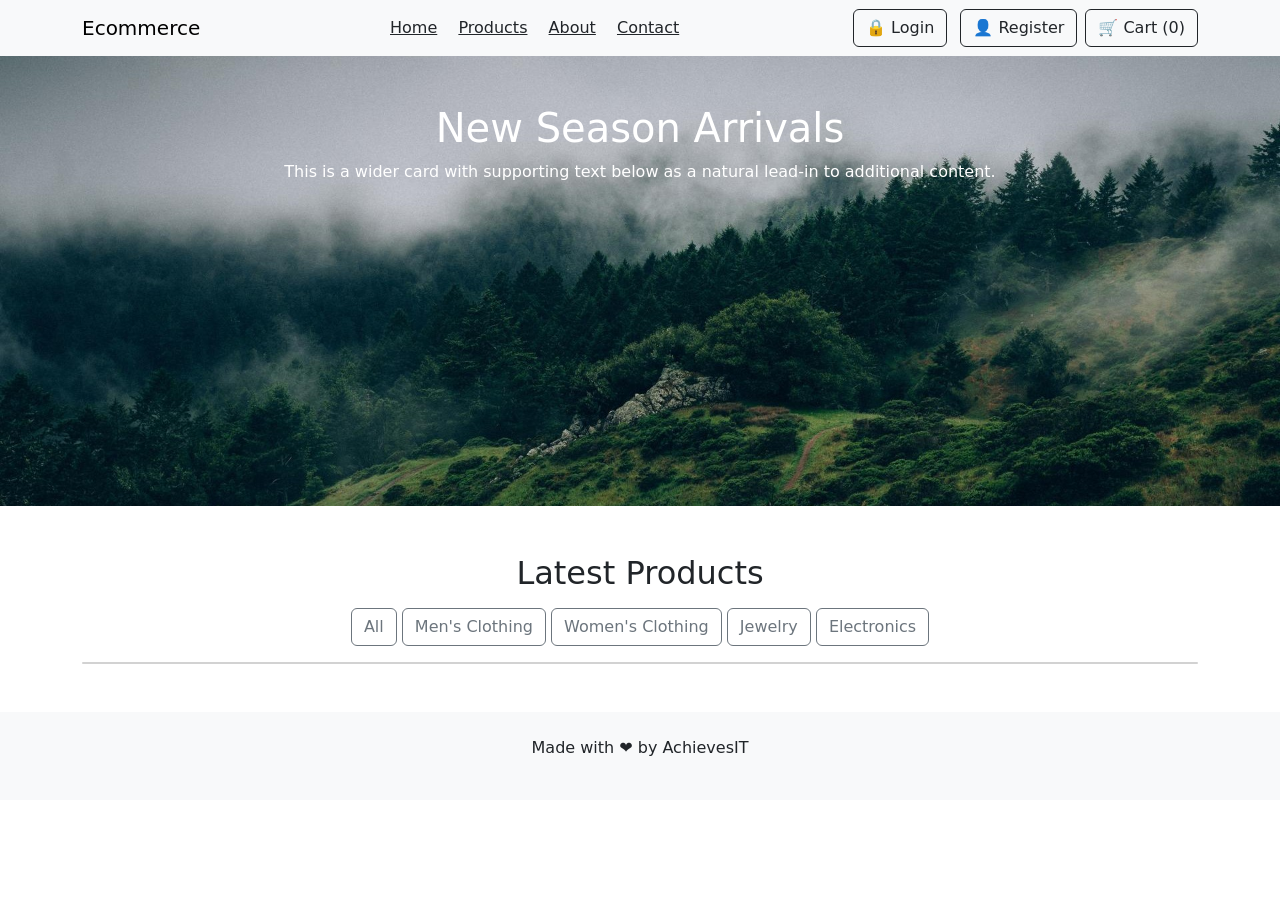
==== index.html @ f3ec0b37 "index page modifications" ====
<!DOCTYPE html>
<html lang="en">
<head>
    <meta charset="UTF-8">
    <meta name="viewport" content="width=device-width, initial-scale=1.0">
    <title>Ecommerce</title>
    <link rel="stylesheet" href="https://cdn.jsdelivr.net/npm/bootstrap@5.3.0/dist/css/bootstrap.min.css">
    <style>
        .jumbotron {
            background-image: url('main.png.jpg'); 
            background-size: cover; 
            background-position: center;
            color: white; 
            height: 50vh; 
        }
    </style>
</head>
<body>
    <a href="Login page.html"></a>
    <nav class="navbar navbar-expand-lg navbar-light bg-light">
        <div class="container">
            <a class="navbar-brand" href="#">Ecommerce</a>
            <button class="navbar-toggler" type="button" data-bs-toggle="collapse" data-bs-target="#navbarNav">
                <span class="navbar-toggler-icon"></span>
            </button>
            <div>
                <a href="index.html" class="mx-2 text-dark">Home</a>
                <a href="Product.html" class="mx-2 text-dark">Products</a>
                <a href="About Us.html" class="mx-2 text-dark">About</a>
                <a href="Contact us.html" class="mx-2 text-dark">Contact</a>
            </div>
            <div>
                <a href="Login.html" <button class="btn btn-outline-dark me-2">&#128274; Login</button></a>
                <a href="Register.html"<button class="btn btn-outline-dark me-2">&#128100; Register</button>
                <a href="cart.html"<button class="btn btn-outline-dark">&#128722; Cart (0)</button></a>
             </div>
        </div>
    </nav>

    <header class="jumbotron text-center main.png.jpg text-white p-5">
        <h1>New Season Arrivals</h1>
        <p>This is a wider card with supporting text below as a natural lead-in to additional content.</p>
    </header>

    <div class="container my-5">
        <h2 class="text-center">Latest Products</h2>
        <div class="text-center my-3">
            <button class="btn btn-outline-secondary" id="all">All</button>
            <button class="btn btn-outline-secondary" id="men">Men's Clothing</button>
            <button class="btn btn-outline-secondary" id="women">Women's Clothing</button>
            <button class="btn btn-outline-secondary" id="jewelery">Jewelry</button>
            <button class="btn btn-outline-secondary" id="Electronics">Electronics</button>
        </div>
        
        <div class="card" style="display: flex;" >
            <div class="row"></div>
        </div>
      
        </div>


    <footer class="text-center py-4 bg-light">
        <p>Made with ❤️ by AchievesIT</p>
    </footer>

    <script src="https://cdn.jsdelivr.net/npm/bootstrap@5.3.0/dist/js/bootstrap.bundle.min.js"></script>
    <script src="index.js"></script>
</body>
</html>
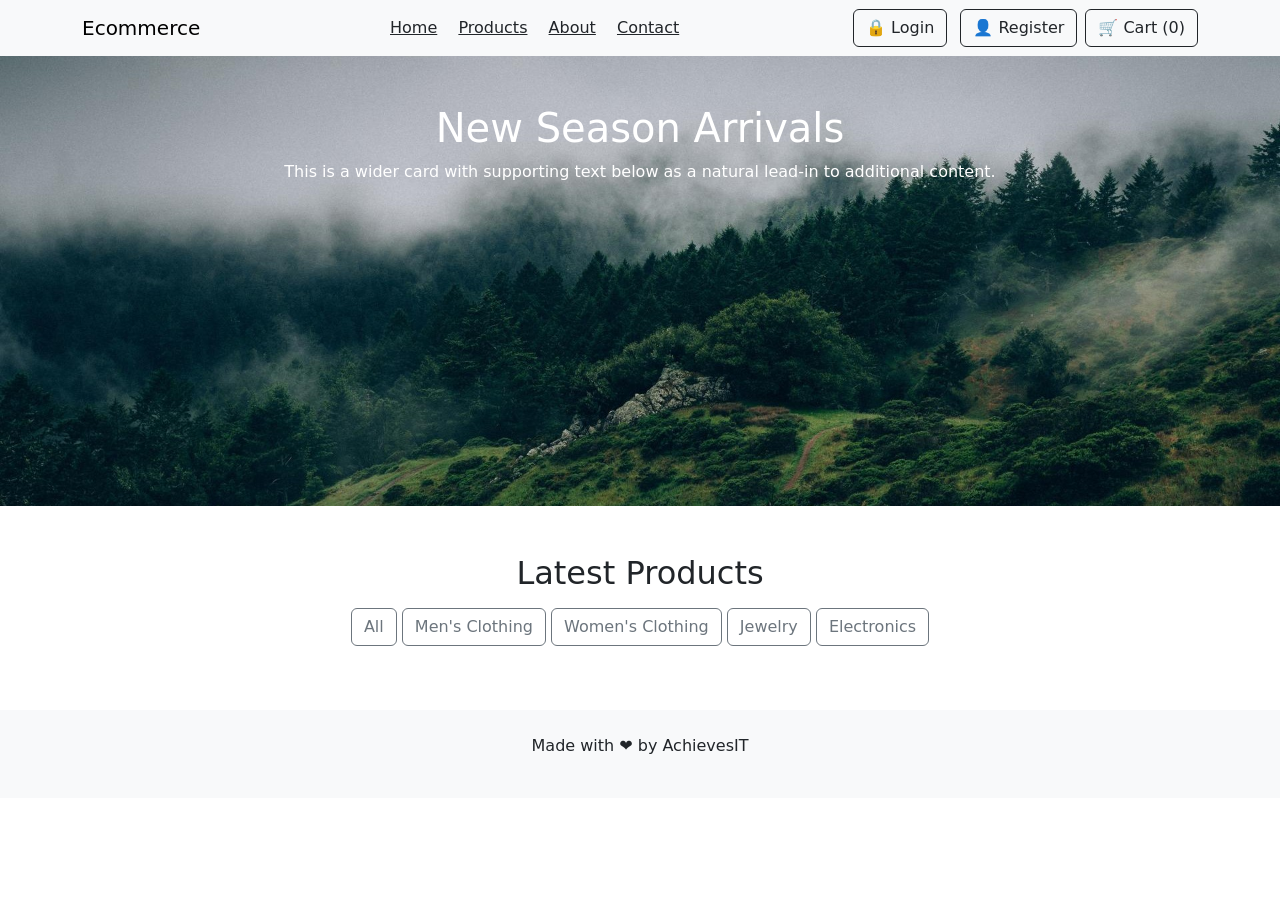
==== commit 60d41bfa: "Product page Modifications" ====
--- a/index.html
+++ b/index.html
@@ -52,11 +52,10 @@
             <button class="btn btn-outline-secondary" id="Electronics">Electronics</button>
         </div>
         
-        <div class="card" style="display: flex;" >
             <div class="row"></div>
         </div>
       
-        </div>
+        
 
 
     <footer class="text-center py-4 bg-light">
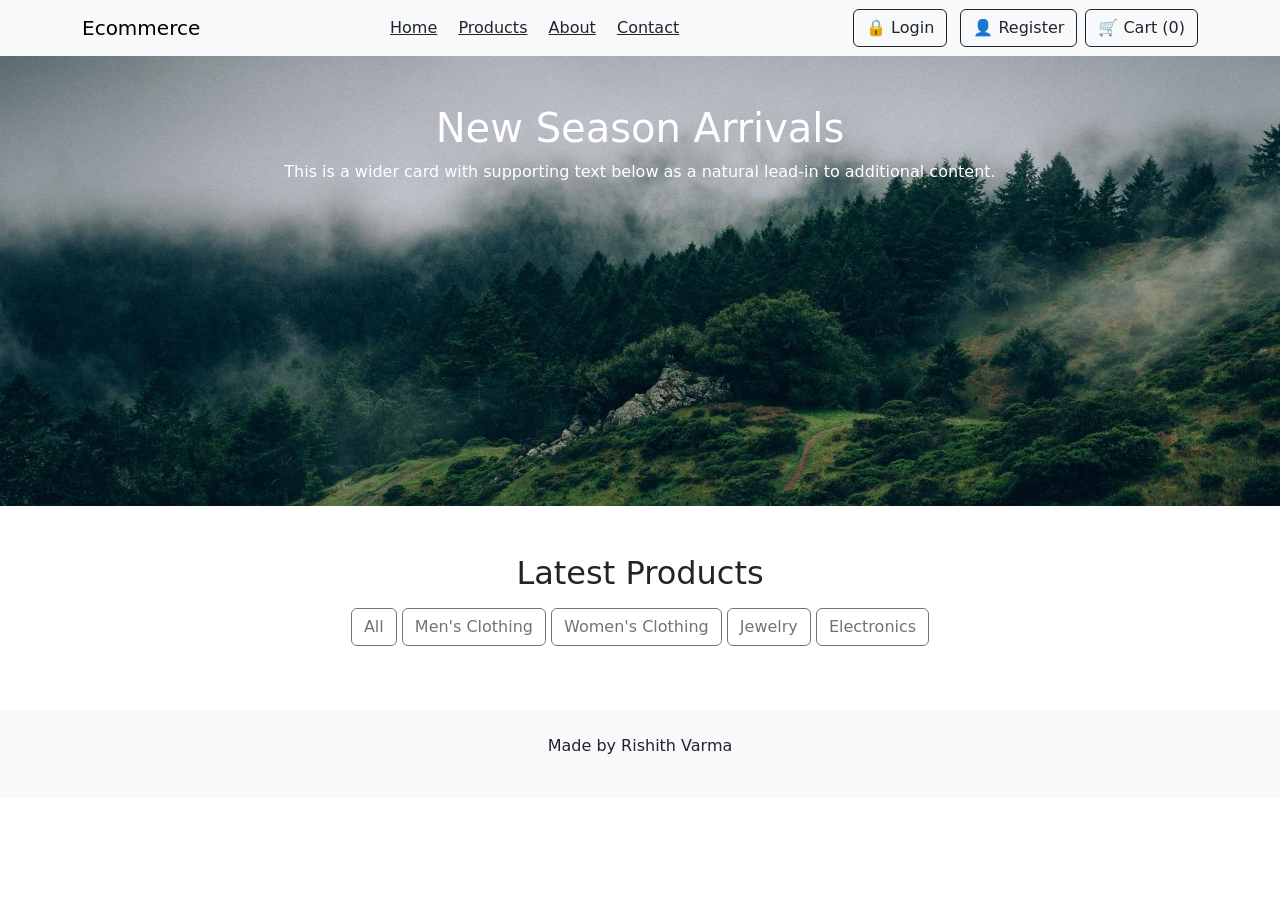
==== commit 82945e2d: "changes product page" ====
--- a/index.html
+++ b/index.html
@@ -59,7 +59,7 @@
 
 
     <footer class="text-center py-4 bg-light">
-        <p>Made with ❤️ by AchievesIT</p>
+        <p>Made by Rishith Varma</p>
     </footer>
 
     <script src="https://cdn.jsdelivr.net/npm/bootstrap@5.3.0/dist/js/bootstrap.bundle.min.js"></script>
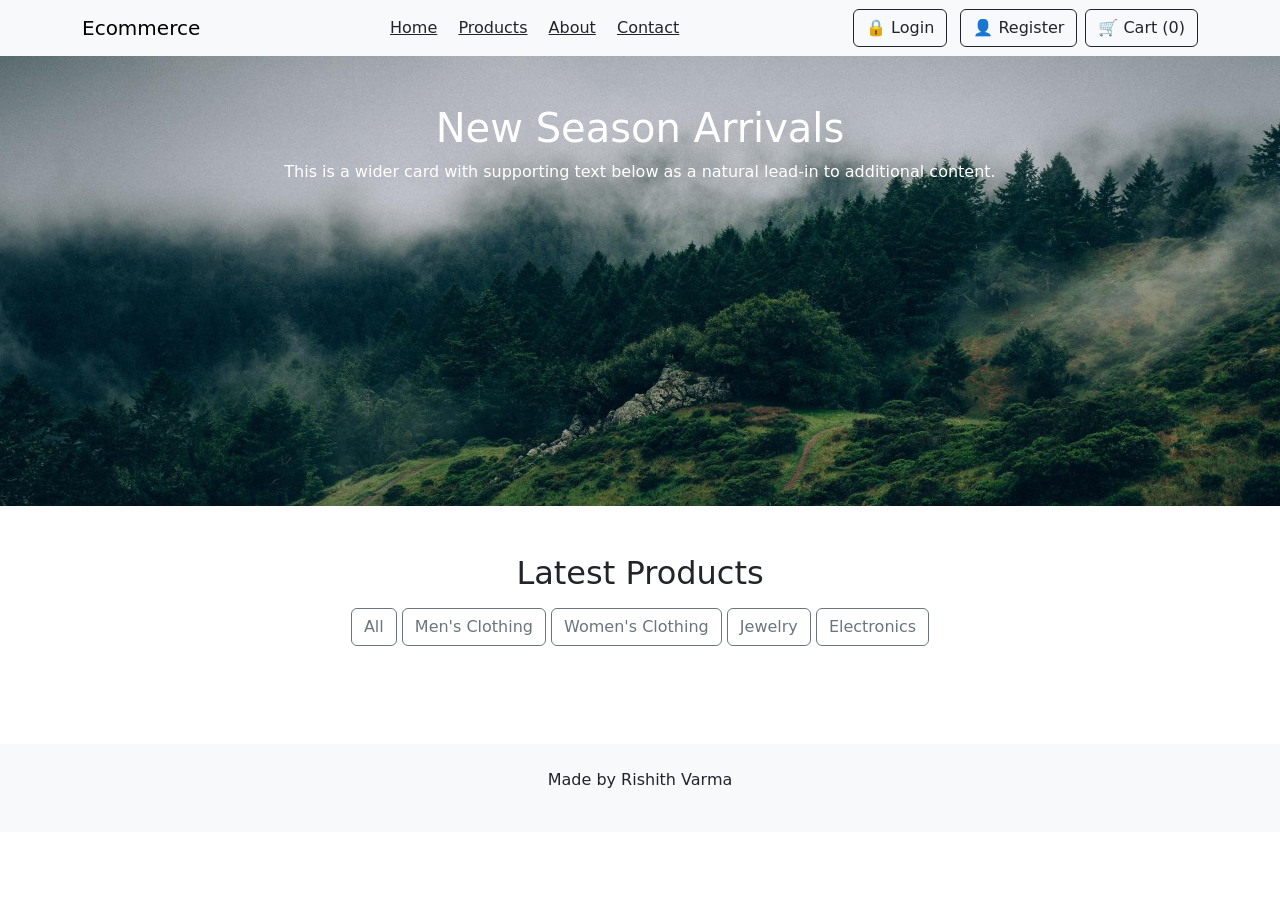
==== commit 0e555d8c: "Changes in index.html" ====
--- a/index.html
+++ b/index.html
@@ -18,22 +18,27 @@
 <body>
     <a href="Login page.html"></a>
     <nav class="navbar navbar-expand-lg navbar-light bg-light">
+
         <div class="container">
             <a class="navbar-brand" href="#">Ecommerce</a>
             <button class="navbar-toggler" type="button" data-bs-toggle="collapse" data-bs-target="#navbarNav">
                 <span class="navbar-toggler-icon"></span>
             </button>
+
             <div>
+
                 <a href="index.html" class="mx-2 text-dark">Home</a>
                 <a href="Product.html" class="mx-2 text-dark">Products</a>
                 <a href="About Us.html" class="mx-2 text-dark">About</a>
                 <a href="Contact us.html" class="mx-2 text-dark">Contact</a>
             </div>
+
             <div>
                 <a href="Login.html" <button class="btn btn-outline-dark me-2">&#128274; Login</button></a>
                 <a href="Register.html"<button class="btn btn-outline-dark me-2">&#128100; Register</button>
                 <a href="cart.html"<button class="btn btn-outline-dark">&#128722; Cart (0)</button></a>
              </div>
+
         </div>
     </nav>
 
@@ -44,6 +49,7 @@
 
     <div class="container my-5">
         <h2 class="text-center">Latest Products</h2>
+
         <div class="text-center my-3">
             <button class="btn btn-outline-secondary" id="all">All</button>
             <button class="btn btn-outline-secondary" id="men">Men's Clothing</button>
@@ -52,9 +58,10 @@
             <button class="btn btn-outline-secondary" id="Electronics">Electronics</button>
         </div>
         
-            <div class="row"></div>
+            <div class="row" style="gap: 25px; margin: 49px; box-sizing: border-box;" ></div>
+
         </div>
-      
+     
         
 
 
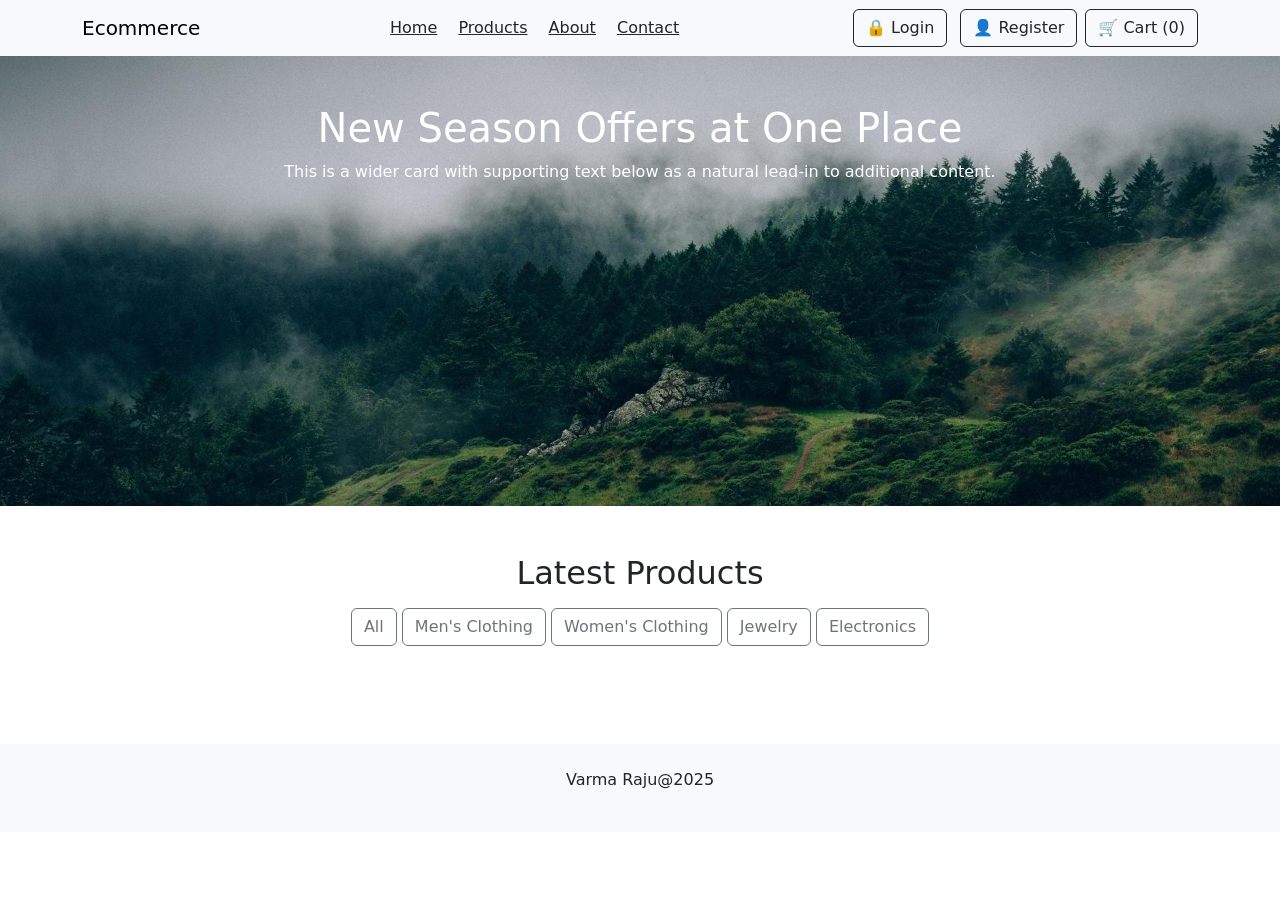
==== commit 349da637: "Changes" ====
--- a/index.html
+++ b/index.html
@@ -43,7 +43,7 @@
     </nav>
 
     <header class="jumbotron text-center main.png.jpg text-white p-5">
-        <h1>New Season Arrivals</h1>
+        <h1>New Season Offers at One Place</h1>
         <p>This is a wider card with supporting text below as a natural lead-in to additional content.</p>
     </header>
 
@@ -66,7 +66,7 @@
 
 
     <footer class="text-center py-4 bg-light">
-        <p>Made by Rishith Varma</p>
+        <p>Varma Raju@2025</p>
     </footer>
 
     <script src="https://cdn.jsdelivr.net/npm/bootstrap@5.3.0/dist/js/bootstrap.bundle.min.js"></script>
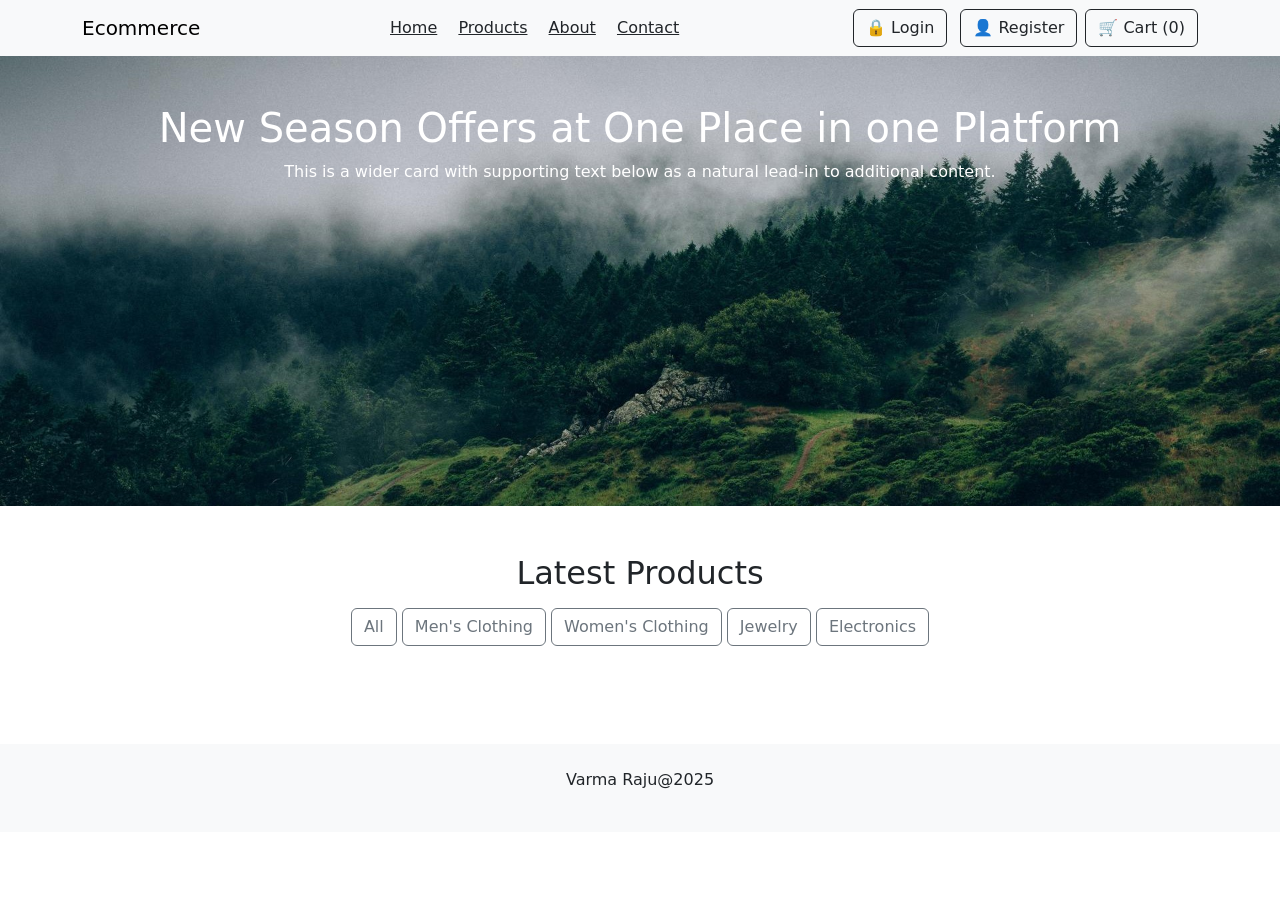
==== commit b26fec9b: "made changes" ====
--- a/index.html
+++ b/index.html
@@ -43,7 +43,7 @@
     </nav>
 
     <header class="jumbotron text-center main.png.jpg text-white p-5">
-        <h1>New Season Offers at One Place</h1>
+        <h1>New Season Offers at One Place in one Platform</h1>
         <p>This is a wider card with supporting text below as a natural lead-in to additional content.</p>
     </header>
 
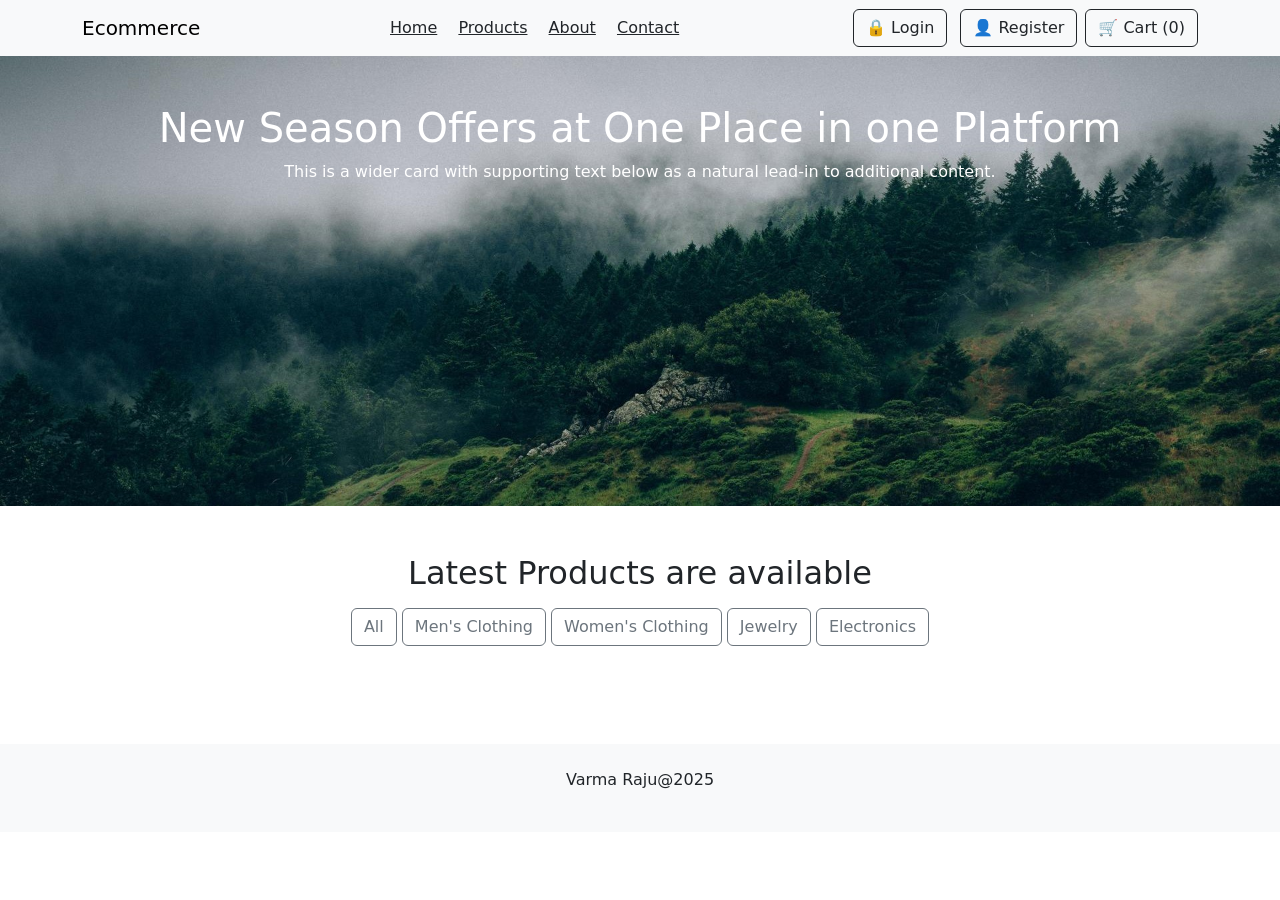
==== commit 7f9487f9: "changed" ====
--- a/index.html
+++ b/index.html
@@ -48,7 +48,7 @@
     </header>
 
     <div class="container my-5">
-        <h2 class="text-center">Latest Products</h2>
+        <h2 class="text-center">Latest Products are available</h2>
 
         <div class="text-center my-3">
             <button class="btn btn-outline-secondary" id="all">All</button>
